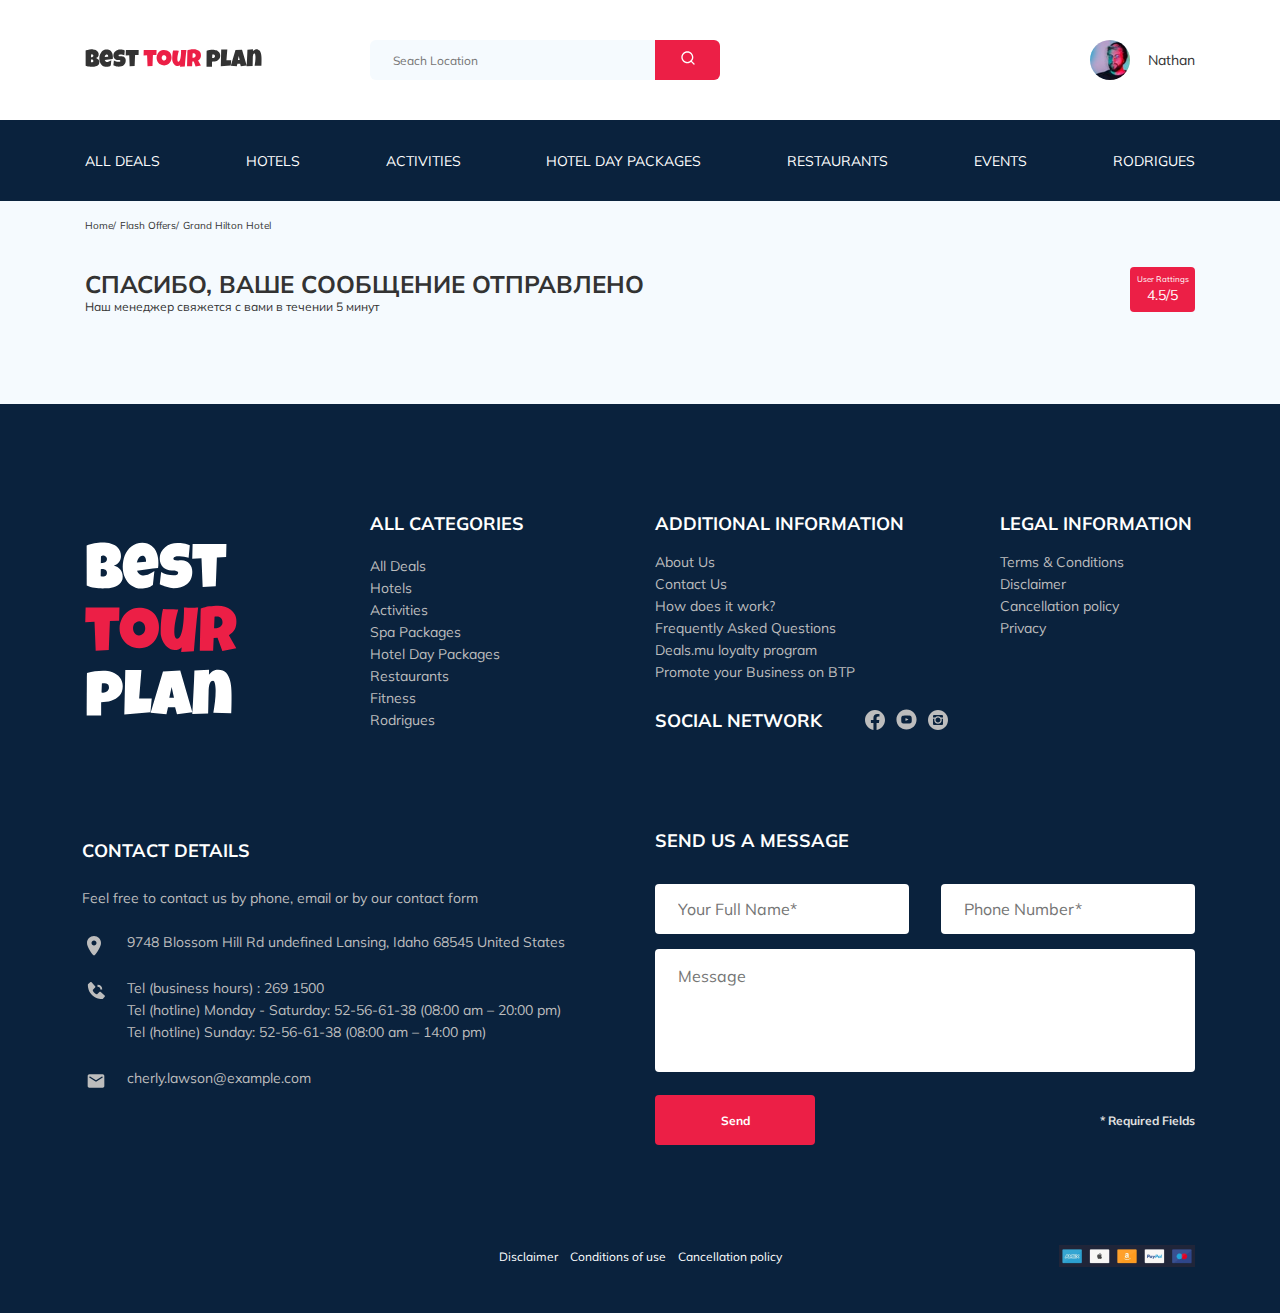
==== thankyou.html @ cc4b6409 "create: adedded phpmailer and send.php" ====
<!DOCTYPE html>
<html lang="en">
	<head>
		<meta charset="UTF-8" />
		<meta http-equiv="X-UA-Compatible" content="IE=edge" />
		<link rel="stylesheet" href="css/style.css" />
		<link rel="stylesheet" href="css/swiper-bundle.min.css" />
		<meta name="viewport" content="Project Web-Start-2021, initial-scale=1.0" />
		<title>Best tour plan-hotel booking</title>
		<link rel="preconnect" href="https://fonts.gstatic.com" />
		<link href="https://fonts.googleapis.com/css2?family=Mulish:wght@300;600;700&family=Nunito:wght@400;600;800&display=swap" rel="stylesheet" />
	</head>
	<body>
		<header class="navbar navbar__mobile--fixed">
			<div class="container">
				<div class="navbar-top">
					<a href="#" class="logo"><img src="img/horizontal-logotype.svg" alt="Logo:Best tour plan" class="logo-image" /></a>
					<form action="#" class="seach navbar__seach navbar__seach--mobile--hidden">
						<input type="text" class="seach__input" placeholder="Seach Location" />
						<button class="seach__button">
							<img src="img/seach-button.svg" alt="Icon:seach" />
						</button>
					</form>
					<div class="user">
						<a href="#" class="user navbar__user navbar__user--mobile--hidden">
							<img src="img/user-avatar.jpeg" alt="Avatar:Nathan" class="user__avatar" />
							<span class="user__name">Nathan</span>
						</a>
						<button class="menu-button navbar-top__menu-button">
							<span class="menu-button__line"></span>
							<span class="menu-button__line"></span>
							<span class="menu-button__line"></span>
						</button>
					</div>
					<!-- /.user -->
				</div>
				<!-- /.navbar-top -->
			</div>

			<div class="navbar-bottom">
				<div class="container">
					<ul class="navbar-menu">
						<li class="navbar-menu__item navbar-menu__item--mobile--visible">
							<a href="#" class="user navbar__user navbar__user--mobile--visible">
								<img src="img/user-avatar.jpeg" alt="Avatar:Nathan" class="user__avatar" />
								<span class="user__name user__name--light">Nathan</span>
							</a>
						</li>
						<li class="navbar-menu__item navbar-menu__item--mobile--visible">
							<form action="#" class="seach navbar__seach navbar__seach--mobile--visible">
								<input type="text" class="seach__input" placeholder="Seach Location" />
								<button class="seach__button">
									<img src="img/seach-button.svg" alt="Icon:seach" />
								</button>
							</form>
						</li>
						<li class="navbar-menu__item"><a href="#" class="navbar-menu__link">All Deals</a></li>
						<li class="navbar-menu__item"><a href="#" class="navbar-menu__link">Hotels</a></li>
						<li class="navbar-menu__item"><a href="#" class="navbar-menu__link">Activities</a></li>
						<li class="navbar-menu__item"><a href="#" class="navbar-menu__link">Hotel Day Packages</a></li>
						<li class="navbar-menu__item"><a href="#" class="navbar-menu__link">Restaurants</a></li>
						<li class="navbar-menu__item"><a href="#" class="navbar-menu__link">Events</a></li>
						<li class="navbar-menu__item"><a href="#" class="navbar-menu__link">Rodrigues</a></li>
					</ul>
					<!-- /.navbar-menu -->
				</div>
				<!-- /.navbar-bottom -->
			</div>

			<!-- /.container -->
		</header>
		<!-- /.header -->
		<nav class="bread-crumb">
			<div class="container">
				<ol class="breadcrumb-list">
					<li class="breadcrumb-list__item"><a href="" class="breadcrumb-list__link">Home</a></li>
					<li class="breadcrumb-list__item"><a href="" class="breadcrumb-list__link">Flash Offers</a></li>
					<li class="breadcrumb-list__item">Grand Hilton Hotel</li>
				</ol>
			</div>
			<!-- /.container -->
		</nav>
		<!-- /.bread-crumb -->
		<section class="hotel">
			<div class="container">
				<div class="hotel-info">
					<div class="hotel-info__text">
						<div class="hotel-wrapper">
							<h1 class="hotel-name hotel-info__name">Спасибо, ваше сообщение отправлено</h1>
						</div>
						<!-- /.hotel-wrapper -->
						<p class="hotel-description hotel-info__description">Наш менеджер свяжется с вами в течении 5 минут</p>
					</div>
					<!-- /.hotel-info__text -->
					<div class="rating hotel-info__rating">
						<span class="rating__text">User Rattings</span>
						<!-- /.rating -->
						<span class="rating__counter">4.5/5</span>
					</div>
					<!-- /.hotel-info__right -->
				</div>
				<!-- /.hotel-info -->
			</div>
			<!--/.hotel-container -->
		</section>
		<!-- section-hotel -->
		<footer class="footer">
			<div class="container">
				<div class="footer-wrapper">
					<a href="index.html" class="logo footer__logo"><img class="logo__image" src="img/vertical-logo.svg" alt="Logo: Best Tour Plan" /></a>
					<div class="footer__list footer__categories">
						<h3 class="footer__title footer__title--mb-2">all categories</h3>
						<ul class="footer__ul">
							<li class="footer__item">
								<a href="#" class="footer__link">All Deals</a>
							</li>
							<li class="footer__item">
								<a href="#" class="footer__link">Hotels</a>
							</li>
							<li class="footer__item">
								<a href="#" class="footer__link">Activities</a>
							</li>
							<li class="footer__item">
								<a href="#" class="footer__link">Spa Packages</a>
							</li>
							<li class="footer__item">
								<a href="#" class="footer__link">Hotel Day Packages</a>
							</li>
							<li class="footer__item">
								<a href="#" class="footer__link">Restaurants</a>
							</li>
							<li class="footer__item">
								<a href="#" class="footer__link">Fitness</a>
							</li>
							<li class="footer__item">
								<a href="#" class="footer__link">Rodrigues</a>
							</li>
						</ul>
					</div>
					<!-- /.footer__list -->
					<div class="footer__list footer__additional">
						<h3 class="footer__title">additional information</h3>
						<ul class="footer__ul">
							<li class="footer__item">
								<a href="#" class="footer__link">About Us</a>
							</li>
							<li class="footer__item">
								<a href="#" class="footer__link">Contact Us</a>
							</li>
							<li class="footer__item">
								<a href="#" class="footer__link">How does it work?</a>
							</li>
							<li class="footer__item">
								<a href="#" class="footer__link">Frequently Asked Questions</a>
							</li>
							<li class="footer__item">
								<a href="#" class="footer__link">Deals.mu loyalty program</a>
							</li>
							<li class="footer__item">
								<a href="#" class="footer__link">Promote your Business on BTP</a>
							</li>
						</ul>
					</div>
					<!-- /.footer__list -->
					<div class="footer__social-network">
						<h3 class="footer__title footer__title--inline">Social Network</h3>
						<div class="footer__social-links">
							<a href="https://www.facebook.com/" class="footer__link">
								<img src="img/fb.svg" alt="icon: facebook" />
							</a>
							<a href="https://www.youtube.com/" class="footer__link">
								<img src="img/yt.svg" alt="icon: youtube" />
							</a>
							<a href="https://www.instagram.com/" class="footer__link">
								<img src="img/inst.svg" alt="icon: instagram" />
							</a>
						</div>
						<!-- /.footer__social-links -->
					</div>
					<!-- /.footer__social-network -->
					<div class="footer__list footer__legal">
						<h3 class="footer__title">legal information</h3>
						<ul class="footer__ul">
							<li class="footer__item">
								<a href="#" class="footer__link">Terms & Conditions</a>
							</li>
							<li class="footer__item">
								<a href="#" class="footer__link">Disclaimer</a>
							</li>
							<li class="footer__item">
								<a href="#" class="footer__link">Cancellation policy</a>
							</li>
							<li class="footer__item">
								<a href="#" class="footer__link">Privacy</a>
							</li>
						</ul>
					</div>
					<!-- /.footer__list -->
					<div class="footer__contact-details">
						<h3 class="footer__title footer__title--mb-30">Contact Details</h3>
						<p class="footer__text">Feel free to contact us by phone, email or by our contact form</p>
						<ul class="footer__ul">
							<li class="footer__item footer__item--mb-2">
								<div class="footer__icon-wrapper footer__icon-wrapper--pt-10">
									<img class="footer__icon" src="img/geo.svg" alt="icon: map" />
								</div>
								9748 Blossom Hill Rd undefined Lansing, Idaho 68545 United States
							</li>
							<li class="footer__item footer__item--mb-24">
								<div class="footer__icon-wrapper">
									<img class="footer__icon" src="img/contact-phone.svg" alt="icon: phone" />
								</div>
								<div class="footer__numbers">
									Tel (business hours) : <a href="tel:2691500" class="footer__number">269 1500</a><br />
									Tel (hotline) Monday - Saturday: <a href="tel:52-56-61-38" class="footer__number">52-56-61-38</a> (08:00 am – 20:00 pm)<br />
									Tel (hotline) Sunday: <a href="tel:52-56-61-38" class="footer__number">52-56-61-38</a> (08:00 am – 14:00 pm)
								</div>
							</li>
							<li class="footer__item footer__item--mb-2">
								<div class="footer__icon-wrapper">
									<img class="footer__icon" src="img/letter.svg" alt="icon: email" />
								</div>
								<a href="mailto:cherly.lawson@example.com">cherly.lawson@example.com</a>
							</li>
						</ul>
					</div>
					<!-- /.footer__contact-details -->
					<div class="footer__contact-form">
						<h3 class="footer__title footer__title--mb-32">Send us a message</h3>
						<form action="send.php" method="POST" class="form footer__form">
							<div class="footer__input-group">
								<input type="text" class="input footer__input" placeholder="Your Full Name*" name="name" minlength="2" required />
							</div>
							<div class="footer__input-group">
								<input type="tel" class="input footer__input phone" placeholder="Phone Number*" name="phone" minlength="18" required />
							</div>
							<textarea class="message footer__message" placeholder="Message" name="message"></textarea>
							<div class="footer__wrapper">
								<button class="button footer__button" type="submit">Send</button>
								<span class="footer__info">* Required Fields</span>
							</div>
						</form>
					</div>
					<!-- /.footer__contact-form -->
				</div>
				<!-- /.footer-wrapper -->
				<div class="footer-bottom">
					<ul class="footer-disclaimer">
						<li class="footer-disclaimer__item"><a>Disclaimer</a></li>
						<li class="footer-disclaimer__item"><a>Conditions of use</a></li>
						<li class="footer-disclaimer__item"><a>Cancellation policy</a></li>
					</ul>
					<img src="img/footer-bottom.png" alt="" />
				</div>
				<!-- /.footer-bottom -->
			</div>
			<!-- /.container -->
		</footer>

		<script src="js/swiper-bundle.min.js"></script>
		<script src="js/main.js"></script>
	</body>
</html>
---- css/style.css ----
* {
  box-sizing: border-box;
}

body {
  font-family: 'Mulish', sans-serif;
  color: #333333;
  background-color: #F5FAFE;
}

.container {
  max-width: 1110px;
  margin: auto;
}

img {
  max-width: 100%;
}

h1, h2, h3, h4, h5, h6, p {
  margin: 0;
  padding: 0;
}

ul, ol {
  margin: 0;
  padding: 0;
  list-style: none;
}

a {
  color: inherit;
  text-decoration: none;
  cursor: pointer;
}

button {
  border: none;
  cursor: pointer;
}

.form {
  display: flex;
  align-items: center;
  justify-content: space-between;
  flex-wrap: wrap;
}

.input {
  background-color: #FFFFFF;
  border-radius: 4px;
  border: none;
  padding: 0 23px;
  height: 50px;
}

.message {
  resize: none;
  background-color: #fff;
  border-radius: 4px;
  padding: 18px 23px;
  border: none;
}

.button {
  font-weight: bold;
  font-size: 12px;
  line-height: 15px;
  color: #fff;
  border-radius: 4px;
}

/*! normalize.css v8.0.1 | MIT License | github.com/necolas/normalize.css */
/* Document
   ========================================================================== */
/**
 * 1. Correct the line height in all browsers.
 * 2. Prevent adjustments of font size after orientation changes in iOS.
 */
html {
  line-height: 1.15;
  /* 1 */
  -webkit-text-size-adjust: 100%;
  /* 2 */
}

/* Sections
   ========================================================================== */
/**
 * Remove the margin in all browsers.
 */
body {
  margin: 0;
}

/**
 * Render the `main` element consistently in IE.
 */
main {
  display: block;
}

/**
 * Correct the font size and margin on `h1` elements within `section` and
 * `article` contexts in Chrome, Firefox, and Safari.
 */
h1 {
  font-size: 2em;
  margin: 0.67em 0;
}

/* Grouping content
   ========================================================================== */
/**
 * 1. Add the correct box sizing in Firefox.
 * 2. Show the overflow in Edge and IE.
 */
hr {
  box-sizing: content-box;
  /* 1 */
  height: 0;
  /* 1 */
  overflow: visible;
  /* 2 */
}

/**
 * 1. Correct the inheritance and scaling of font size in all browsers.
 * 2. Correct the odd `em` font sizing in all browsers.
 */
pre {
  font-family: monospace, monospace;
  /* 1 */
  font-size: 1em;
  /* 2 */
}

/* Text-level semantics
   ========================================================================== */
/**
 * Remove the gray background on active links in IE 10.
 */
a {
  background-color: transparent;
}

/**
 * 1. Remove the bottom border in Chrome 57-
 * 2. Add the correct text decoration in Chrome, Edge, IE, Opera, and Safari.
 */
abbr[title] {
  border-bottom: none;
  /* 1 */
  text-decoration: underline;
  /* 2 */
  text-decoration: underline dotted;
  /* 2 */
}

/**
 * Add the correct font weight in Chrome, Edge, and Safari.
 */
b,
strong {
  font-weight: bolder;
}

/**
 * 1. Correct the inheritance and scaling of font size in all browsers.
 * 2. Correct the odd `em` font sizing in all browsers.
 */
code,
kbd,
samp {
  font-family: monospace, monospace;
  /* 1 */
  font-size: 1em;
  /* 2 */
}

/**
 * Add the correct font size in all browsers.
 */
small {
  font-size: 80%;
}

/**
 * Prevent `sub` and `sup` elements from affecting the line height in
 * all browsers.
 */
sub,
sup {
  font-size: 75%;
  line-height: 0;
  position: relative;
  vertical-align: baseline;
}

sub {
  bottom: -0.25em;
}

sup {
  top: -0.5em;
}

/* Embedded content
   ========================================================================== */
/**
 * Remove the border on images inside links in IE 10.
 */
img {
  border-style: none;
}

/* Forms
   ========================================================================== */
/**
 * 1. Change the font styles in all browsers.
 * 2. Remove the margin in Firefox and Safari.
 */
button,
input,
optgroup,
select,
textarea {
  font-family: inherit;
  /* 1 */
  font-size: 100%;
  /* 1 */
  line-height: 1.15;
  /* 1 */
  margin: 0;
  /* 2 */
}

/**
 * Show the overflow in IE.
 * 1. Show the overflow in Edge.
 */
button,
input {
  /* 1 */
  overflow: visible;
}

/**
 * Remove the inheritance of text transform in Edge, Firefox, and IE.
 * 1. Remove the inheritance of text transform in Firefox.
 */
button,
select {
  /* 1 */
  text-transform: none;
}

/**
 * Correct the inability to style clickable types in iOS and Safari.
 */
button,
[type="button"],
[type="reset"],
[type="submit"] {
  -webkit-appearance: button;
}

/**
 * Remove the inner border and padding in Firefox.
 */
button::-moz-focus-inner,
[type="button"]::-moz-focus-inner,
[type="reset"]::-moz-focus-inner,
[type="submit"]::-moz-focus-inner {
  border-style: none;
  padding: 0;
}

/**
 * Restore the focus styles unset by the previous rule.
 */
button:-moz-focusring,
[type="button"]:-moz-focusring,
[type="reset"]:-moz-focusring,
[type="submit"]:-moz-focusring {
  outline: 1px dotted ButtonText;
}

/**
 * Correct the padding in Firefox.
 */
fieldset {
  padding: 0.35em 0.75em 0.625em;
}

/**
 * 1. Correct the text wrapping in Edge and IE.
 * 2. Correct the color inheritance from `fieldset` elements in IE.
 * 3. Remove the padding so developers are not caught out when they zero out
 *    `fieldset` elements in all browsers.
 */
legend {
  box-sizing: border-box;
  /* 1 */
  color: inherit;
  /* 2 */
  display: table;
  /* 1 */
  max-width: 100%;
  /* 1 */
  padding: 0;
  /* 3 */
  white-space: normal;
  /* 1 */
}

/**
 * Add the correct vertical alignment in Chrome, Firefox, and Opera.
 */
progress {
  vertical-align: baseline;
}

/**
 * Remove the default vertical scrollbar in IE 10+.
 */
textarea {
  overflow: auto;
}

/**
 * 1. Add the correct box sizing in IE 10.
 * 2. Remove the padding in IE 10.
 */
[type="checkbox"],
[type="radio"] {
  box-sizing: border-box;
  /* 1 */
  padding: 0;
  /* 2 */
}

/**
 * Correct the cursor style of increment and decrement buttons in Chrome.
 */
[type="number"]::-webkit-inner-spin-button,
[type="number"]::-webkit-outer-spin-button {
  height: auto;
}

/**
 * 1. Correct the odd appearance in Chrome and Safari.
 * 2. Correct the outline style in Safari.
 */
[type="search"] {
  -webkit-appearance: textfield;
  /* 1 */
  outline-offset: -2px;
  /* 2 */
}

/**
 * Remove the inner padding in Chrome and Safari on macOS.
 */
[type="search"]::-webkit-search-decoration {
  -webkit-appearance: none;
}

/**
 * 1. Correct the inability to style clickable types in iOS and Safari.
 * 2. Change font properties to `inherit` in Safari.
 */
::-webkit-file-upload-button {
  -webkit-appearance: button;
  /* 1 */
  font: inherit;
  /* 2 */
}

/* Interactive
   ========================================================================== */
/*
 * Add the correct display in Edge, IE 10+, and Firefox.
 */
details {
  display: block;
}

/*
 * Add the correct display in all browsers.
 */
summary {
  display: list-item;
}

/* Misc
   ========================================================================== */
/**
 * Add the correct display in IE 10+.
 */
template {
  display: none;
}

/**
 * Add the correct display in IE 10.
 */
[hidden] {
  display: none;
}

.navbar {
  background: #fff;
}

.navbar-top {
  display: flex;
  align-items: center;
  justify-content: space-between;
  padding-top: 40px;
  padding-bottom: 40px;
}

.navbar-top__menu-button {
  display: none;
}

.navbar__seach {
  margin-right: auto;
  margin-left: 108px;
}

.navbar-bottom {
  background-color: #0A223D;
}

.navbar-menu {
  list-style-type: none;
  margin: 0;
  padding: 31px 0;
  display: flex;
  align-items: center;
  justify-content: space-between;
  color: #fff;
}

.navbar-menu__item--mobile--visible {
  display: none;
}

.navbar-menu__link {
  color: inherit;
  text-decoration: none;
  text-transform: uppercase;
  font-size: 14px;
  line-height: 18px;
}

.logo-image {
  width: 177px;
  height: 24px;
}

.seach {
  display: flex;
  position: relative;
  overflow: hidden;
  height: 40px;
  border-radius: 6px;
}

.seach__input {
  width: 350px;
  height: 100%;
  padding-left: 23px;
  background-color: #F5FAFE;
  padding-right: 75px;
  border: none;
  font-size: 12px;
  line-height: 15px;
  color: #333333;
}

.seach__button {
  position: absolute;
  top: 0;
  right: 0;
  height: 100%;
  width: 65px;
  border: none;
  background-color: #EC1F46;
}

.user {
  display: flex;
  align-items: center;
  text-decoration: none;
}

.user__avatar {
  width: 40px;
  height: 40px;
  border-radius: 50%;
  object-fit: cover;
}

.user__name {
  margin-left: 18px;
  color: #333333;
  font-size: 14px;
  line-height: 18px;
}

.hotel {
  padding-top: 15px;
  padding-bottom: 70px;
}

.hotel-info {
  display: flex;
  align-items: center;
  justify-content: space-between;
  padding-bottom: 20px;
}

.hotel-info__offer {
  margin-left: 14px;
  margin-top: 4px;
}

.hotel-info__name {
  margin-top: 4px;
  margin-bottom: 0;
}

.hotel-info__description {
  margin: 0;
  color: #333333;
}

.hotel-wrapper {
  display: flex;
  flex-wrap: wrap;
  align-items: center;
}

.hotel-name {
  font-size: 24px;
  line-height: 30px;
  text-transform: uppercase;
}

.hotel-grid {
  display: flex;
  justify-content: space-between;
}

.hotel-panel {
  display: flex;
  flex-direction: column;
  justify-content: space-between;
}

.hotel-slider {
  width: 728px;
  height: 450px;
}

.hotel-slider__item {
  width: 100%;
  height: 100%;
  position: relative;
  border-radius: 8px;
  overflow: hidden;
}

.hotel-slider__item::after {
  content: '';
  position: absolute;
  width: 100%;
  height: 100%;
  top: 0;
  right: 0;
  left: 0;
  bottom: 0;
  background: linear-gradient(180deg, rgba(0, 122, 223, 0.48) 0%, rgba(255, 255, 255, 0.128) 100%);
  z-index: 10;
  border-radius: 8px;
}

.hotel-slider__image {
  border-radius: 8px;
  height: 100%;
}

.hotel-slider__button {
  position: absolute;
  top: 50%;
  transform: translateY(-50%);
  z-index: 99;
  width: 30px;
  height: 30px;
  border: none;
  cursor: pointer;
  background-repeat: no-repeat;
  background-position: center;
  background-size: 10px;
  background-color: transparent;
}

.hotel-slider__button--next {
  right: 18px;
  background-image: url(../img/arrow-next.svg);
}

.hotel-slider__button--prev {
  left: 18px;
  background-image: url(../img/arrow-prev.svg);
}

.stars {
  flex-basis: 100%;
  margin-right: 20px;
}

.stars__star {
  margin-right: -2px;
}

.flash-offer {
  font-size: 10px;
  line-height: 13px;
  padding: 4px 9px;
  background-color: #EC1F46;
  color: #fff;
  border-radius: 3px;
}

.hotel-description {
  font-size: 12px;
  line-height: 15px;
}

.rating {
  max-width: 65px;
  min-height: 45px;
  text-align: center;
  color: #fff;
  background-color: #EC1F46;
  border-radius: 4px;
}

.rating__counter {
  font-size: 14px;
  line-height: 18px;
}

.rating__text {
  font-size: 8px;
  line-height: 10px;
}

.booking {
  background-color: #0A223D;
  color: #fff;
  font-family: 'Nunito', sans-serif;
  border-radius: 8px;
  width: 350px;
  min-height: 210px;
  padding: 28px;
}

.booking__info {
  display: flex;
  justify-content: space-between;
  margin-bottom: 9px;
}

.booking__price {
  display: flex;
  flex-direction: column;
}

.booking__start {
  font-weight: normal;
  font-size: 10px;
  line-height: 14px;
}

.booking__pricetag {
  font-style: normal;
  font-weight: 800;
  font-size: 24px;
  line-height: 33px;
}

.booking__per-room {
  font-style: normal;
  font-weight: normal;
  font-size: 12px;
  line-height: 16px;
}

.booking__room {
  margin-top: 4px;
}

.booking__text {
  display: flex;
  align-content: center;
  justify-content: space-between;
  margin-bottom: 8px;
  font-style: normal;
  font-weight: normal;
  font-size: 12px;
  line-height: 16px;
}

.booking__description {
  margin-left: 9px;
}

.booking__call-center {
  display: flex;
  align-content: center;
  justify-content: space-between;
  margin-bottom: 17px;
}

.booking__flat {
  font-style: normal;
  font-weight: 600;
  font-size: 18px;
  line-height: 25px;
}

.booking__number {
  display: flex;
  align-content: center;
  justify-content: space-between;
  color: inherit;
  text-decoration: none;
  font-weight: 600;
  font-size: 18px;
  line-height: 25px;
}

.booking__num {
  margin-left: 8px;
}

.booking__button {
  width: 100%;
  font-style: normal;
  font-weight: 600;
  font-size: 14px;
  line-height: 19px;
  min-height: 45px;
  border-radius: 4px;
  background-color: #EC1F46;
  border: none;
  color: inherit;
  cursor: pointer;
}

.map {
  width: 347px;
  height: 213px;
  background: #000;
  border-radius: 10px;
  overflow: hidden;
}

.breadcrumb-list {
  display: flex;
  align-items: center;
  list-style-type: none;
  padding: 18px 0;
  margin: 0;
}

.breadcrumb-list__item {
  font-size: 10px;
  line-height: 13px;
}

.breadcrumb-list__item:not(:last-child)::after {
  content: '/';
  margin-right: 4px;
}

.breadcrumb-list__link {
  text-decoration: none;
  color: inherit;
}

.newsletter {
  position: relative;
  padding: 98px 0 87px 0;
  background-image: url("../img/newsletter-bg.jpeg");
  background-repeat: no-repeat;
  background-size: cover;
  background-position: center;
}

.newsletter::before {
  content: '';
  position: absolute;
  top: 0;
  right: 0;
  left: 0;
  bottom: 0;
  width: 100%;
  height: 100%;
  background-color: rgba(10, 34, 61, 0.8);
}

.newsletter-wrapper {
  position: relative;
  display: flex;
  align-items: center;
  justify-content: space-between;
  max-width: 731px;
  margin: auto;
}

.newsletter-tittle {
  color: #fff;
  display: flex;
  flex-direction: column;
  font-style: normal;
  font-weight: 300;
  font-size: 24px;
  line-height: 30px;
}

.newsletter-tittle__strong {
  font-size: 36px;
  line-height: 45px;
  font-weight: 600;
  text-transform: uppercase;
}

.subscribe {
  position: relative;
  width: 350px;
  height: 55px;
  border-radius: 4px;
  overflow: hidden;
}

.subscribe__input {
  position: absolute;
  width: 100%;
  height: 100%;
  border: none;
  padding-left: 33px;
  padding-right: 75px;
  font-style: normal;
  font-weight: 300;
  font-size: 14px;
  line-height: 18px;
}

.subscribe__button {
  position: absolute;
  right: 0;
  top: 0;
  height: 100%;
  border: none;
  background-color: #EC1F46;
  color: #fff;
  min-width: 65px;
}

.reviews {
  padding: 40px 0 70px 0;
}

.reviews__title {
  font-style: Bold;
  font-size: 36px;
  line-height: 45px;
  text-align: center;
  text-transform: uppercase;
  margin-bottom: 70px;
}

.reviews-slider__item {
  position: relative;
  display: flex;
  flex-direction: column;
  align-items: center;
  max-width: 730px;
  margin: 45px auto;
  background-color: #fff;
  border-radius: 8px;
  padding: 0 30px 95px;
  height: auto;
}

.reviews-slider__item::before {
  content: '';
  position: absolute;
  left: 64px;
  top: 13px;
  width: 70px;
  height: 47px;
  background-image: url(../img/quote-left.svg);
  background-repeat: no-repeat;
}

.reviews-slider__item::after {
  content: '';
  position: absolute;
  right: 60px;
  top: 118px;
  width: 70px;
  height: 47px;
  background-image: url(../img/quote-right.svg);
  background-repeat: no-repeat;
}

.reviews-slider__button {
  position: absolute;
  top: 50%;
  transform: translateY(-50%);
  width: 30px;
  height: 30px;
  background-repeat: no-repeat;
  background-size: 10px;
  background-position: center;
  border: none;
  background-color: transparent;
  cursor: pointer;
  z-index: 99;
}

.reviews-slider__button--prev {
  background-image: url(../img/arrow-left.svg);
  left: 0;
}

.reviews-slider__button--next {
  background-image: url(../img/arrow-right.svg);
  right: 0;
}

.reviews-slider__profile {
  display: flex;
  flex-direction: column;
  align-items: center;
  margin-top: -45px;
  margin-bottom: 30px;
}

.reviews-slider__avatar {
  width: 90px;
  height: 90px;
  border-radius: 50%;
  object-fit: cover;
  margin-bottom: 9px;
}

.reviews-slider__username {
  color: #EC1F46;
  font-style: Bold;
  font-size: 12px;
  line-height: 15px;
  margin-bottom: 10px;
}

.reviews-slider__date {
  font-style: normal;
  font-size: 10px;
  line-height: 13px;
  margin-bottom: 4px;
}

.reviews-slider__stars {
  display: flex;
  align-items: center;
}

.reviews-slider__text {
  max-width: 537px;
  font-size: 12px;
  font-style: normal;
  font-weight: normal;
  line-height: 19px;
  text-align: justify;
  margin: auto;
}

.activities {
  padding: 60px 0 98px 0;
}

.activities__title {
  font-style: normal;
  font-weight: bold;
  font-size: 24px;
  line-height: 30px;
  text-transform: uppercase;
  margin-top: 0;
  margin-bottom: 57px;
}

.activities-wrapper {
  display: flex;
  justify-content: space-between;
}

.card {
  position: relative;
  display: flex;
  align-items: flex-start;
  flex-direction: column;
  width: 255px;
  height: 255px;
  border-radius: 6px;
  overflow: hidden;
  padding: 24px 26px;
}

.card::before {
  content: '';
  position: absolute;
  left: 0;
  right: 0;
  bottom: 0;
  top: 0;
  background: linear-gradient(179.83deg, rgba(196, 196, 196, 0) 35.34%, #0A223D 99.85%);
  z-index: -1;
}

.card__image {
  position: absolute;
  width: 100%;
  height: 100%;
  left: 0;
  right: 0;
  bottom: 0;
  top: 0;
  object-fit: cover;
  z-index: -2;
}

.card__title {
  margin-top: auto;
  color: #fff;
  margin-bottom: 18px;
  font-style: normal;
  font-weight: Bold;
  font-size: 16px;
  line-height: 20px;
}

.card__button {
  font-family: Nunito;
  font-style: SemiBold;
  font-size: 12px;
  line-height: 16px;
  border: none;
  color: #fff;
  background-color: #EC1F46;
  padding: 7px 22px;
}

.footer {
  background-color: #0A223D;
  color: #fff;
  padding: 108px 0 46px 0;
}

.footer-wrapper {
  display: grid;
  grid-template-columns: 265px 265px 325px 195px;
  grid-gap: 26px 20px;
  grid-auto-rows: minmax(34px, min-content);
  margin-bottom: 100px;
}

.footer__logo {
  padding-top: 30px;
  grid-row: 1 / 3;
  width: 152px;
  align-self: stretch;
}

.footer__categories {
  grid-row: 1 / 4;
}

.footer__social-network {
  grid-row: 2 / 4;
  grid-column: span 2;
  display: flex;
  align-items: start;
}

.footer__social-links {
  display: flex;
  align-items: center;
  min-width: 83px;
  justify-content: space-between;
}

.footer__contact-details {
  align-self: start;
  grid-column: span 2;
  margin-left: -3px;
  margin-top: 10px;
}

.footer__contact-form {
  grid-column: span 2;
}

.footer__title {
  text-transform: uppercase;
  font-weight: bold;
  font-size: 18px;
  line-height: 23px;
  margin-bottom: 16px;
}

.footer__title--mb-2 {
  margin-bottom: 20px;
}

.footer__title--inline {
  margin: 0 43px 0 0;
}

.footer__title--mb-32 {
  margin-bottom: 32px;
}

.footer__title--mb-30 {
  margin-bottom: 25px;
}

.footer__item {
  display: flex;
  align-items: flex-start;
  font-size: 14px;
  line-height: 22px;
  color: #BDBDBD;
}

.footer__item--mb-2 {
  margin-bottom: 20px;
}

.footer__item--mb-24 {
  margin-top: -5px;
  margin-bottom: 24px;
}

.footer__number {
  display: inline-block;
}

.footer__text {
  font-size: 14px;
  line-height: 22px;
}

.footer__icon-wrapper {
  margin-left: 5px;
  margin-top: 5px;
  min-width: 40px;
}

.footer__text {
  color: #BDBDBD;
  margin-bottom: 22px;
}

.footer__input {
  width: 100%;
}

.footer__input-group {
  position: relative;
  margin-bottom: 15px;
  flex-basis: 47%;
}

.footer__message {
  width: 540px;
  height: 123px;
  flex-basis: 100%;
  margin-bottom: 23px;
}

.footer__button {
  min-width: 160px;
  min-height: 50px;
  background-color: #EC1F46;
}

.footer__info {
  font-weight: bold;
  font-size: 12px;
  line-height: 15px;
  color: #E0E0E0;
}

.footer-bottom {
  display: flex;
  align-items: center;
  justify-content: space-between;
}

.footer-disclaimer {
  display: flex;
  align-items: center;
  justify-content: space-between;
  width: 283px;
  margin-left: 50%;
  transform: translateX(-50%);
}

.footer-disclaimer__item {
  font-size: 12px;
  line-height: 15px;
}

.footer__wrapper {
  width: 100%;
  display: flex;
  align-items: center;
  justify-content: space-between;
}

@media (max-width: 1200px) {
  .container {
    max-width: 960px;
  }
  .slider {
    width: 590px;
  }
  .hotel-slider {
    width: 59%;
    object-fit: cover;
    height: auto;
  }
  .hotel-slider__image {
    height: 100%;
    width: 100%;
    object-fit: cover;
  }
  .card {
    width: 230px;
    height: 230px;
  }
  .footer-wrapper {
    grid-template-columns: 200px 260px 230px 195px;
  }
  .footer__input-group {
    flex-basis: 100%;
  }
}

@media (max-width: 992px) {
  .container,
  .newsletter-wrapper {
    max-width: 700px;
  }
  .logo-image {
    width: 132px;
  }
  .navbar-top {
    padding-top: 30px;
    padding-bottom: 30px;
  }
  .navbar__seach {
    margin-left: auto;
    margin-right: 75px;
  }
  .navbar-menu {
    padding: 19px 13px 22px 14px;
  }
  .navbar-menu__link {
    font-size: 12px;
    line-height: 15px;
  }
  .seach__input {
    width: 340px;
  }
  .breadcrumb-list {
    padding-bottom: 3px;
  }
  .hotel {
    padding-top: 32px;
    padding-bottom: 50px;
  }
  .hotel__slider {
    margin-bottom: 30px;
  }
  .hotel-grid {
    flex-direction: column;
  }
  .hotel-panel {
    flex-direction: row;
  }
  .hotel-slider {
    width: 100%;
  }
  .booking {
    width: 340px;
  }
  .map {
    width: 340px;
  }
  .reviews-slider__item {
    max-width: 580px;
  }
  .activities-wrapper {
    flex-wrap: wrap;
  }
  .activities__card {
    margin-bottom: 20px;
  }
  .card {
    width: 339px;
    height: 255px;
  }
  .footer {
    padding-top: 40px;
  }
  .footer-wrapper {
    grid-template-columns: 182px 277px 200px;
    grid-row-gap: 49px;
    margin-bottom: 60px;
  }
  .footer__input-group {
    flex-basis: 47%;
  }
  .footer__logo {
    max-width: 97px;
    object-fit: cover;
    grid-row: 1 /2;
  }
  .footer__social-network {
    margin-left: -15px;
    padding-top: 46px;
    grid-row: 1 / 2;
    grid-column: span 3;
    align-self: center;
  }
  .footer__categories {
    grid-row: 2 / 3;
  }
  .footer__contact-details {
    margin-left: 0;
    margin-top: 13px;
    grid-row: 3;
    grid-column: span 3;
  }
  .footer__contact-form {
    grid-row: 4;
    margin-top: -13px;
    grid-column: span 3;
    max-width: 540px;
  }
  .footer__item--mb-2 {
    margin-bottom: 18px;
  }
  .footer-disclaimer {
    margin-left: 0;
    transform: translateX(0%);
  }
}

@media (max-width: 767px) {
  .container {
    max-width: 576px;
    width: 92%;
  }
  body {
    padding-top: 78px;
  }
  .navbar__mobile--fixed {
    position: fixed;
    left: 0;
    top: 0;
    right: 0;
    z-index: 30;
  }
  .navbar__user--mobile--hidden, .navbar__seach--mobile--hidden {
    display: none;
  }
  .navbar__user--mobile--visible, .navbar__seach--mobile--visible {
    display: flex;
    width: 240px;
  }
  .navbar__user {
    flex-direction: column;
    justify-content: center;
  }
  .navbar-bottom {
    display: none;
    position: fixed;
    left: 0;
    right: 0;
    bottom: 0;
    top: 78px;
    padding-top: 30px;
  }
  .navbar-bottom--visible {
    display: block;
  }
  .navbar-menu {
    flex-direction: column;
  }
  .navbar-menu__item {
    margin-bottom: 20px;
  }
  .navbar-menu__item--mobile--visible {
    display: block;
    width: 240px;
  }
  .seach__input {
    width: 240px;
  }
  .menu-button {
    display: flex;
    width: 16px;
    height: 11px;
    padding: 0;
    align-items: center;
    justify-content: space-between;
    flex-direction: column;
    border: none;
    background-color: #fff;
    cursor: pointer;
  }
  .menu-button__line {
    width: 16px;
    height: 1px;
    background-color: #333333;
  }
  .user__name--light {
    color: #fff;
    margin-left: 0;
    margin-top: 10px;
  }
  .hotel-name {
    flex-basis: 100%;
  }
  .hotel-wrapper {
    justify-content: space-between;
  }
  .hotel-info__text {
    width: 100%;
  }
  .hotel-info__name {
    margin-top: 10px;
    margin-bottom: 0;
  }
  .hotel-info__rating {
    display: none;
  }
  .hotel-info__offer {
    order: -1;
    margin-left: 0;
  }
  .stars {
    flex-basis: auto;
  }
  .hotel-panel {
    flex-direction: column;
    min-height: 450px;
  }
  .hotel-slider {
    height: 350px;
  }
  .booking {
    width: 100%;
  }
  .map {
    width: 100%;
  }
  .newsletter-wrapper {
    max-width: 576px;
    width: 92%;
    flex-direction: column;
    align-items: flex-start;
  }
  .reviews-slider__item {
    padding: 0px 30px 30px;
  }
  .reviews-slider__item:after, .reviews-slider__item:before {
    display: none;
  }
  .reviews-slider__button {
    top: 32px;
  }
  .reviews-slider__button--prev {
    left: 50%;
    transform: translate(-50%, 0);
    margin-left: -65px;
  }
  .reviews-slider__button--next {
    right: 50%;
    transform: translate(50%, 0);
    margin-right: -65px;
  }
  .card {
    width: 49%;
    height: 255px;
  }
}

@media (max-width: 576px) {
  .logo {
    width: 99px;
  }
  .hotel__slider {
    margin-bottom: 20px;
  }
  .hotel-slider {
    height: 250px;
  }
  .newsletter {
    padding: 76px 0 83px 0;
  }
  .newsletter-tittle__strong {
    font-size: 30px;
  }
  .newsletter__sub {
    margin-bottom: 37px;
    font-size: 20px;
  }
  .subscribe {
    width: 100%;
  }
}

@media (max-width: 480px) {
  .container {
    max-width: 320px;
    width: 88%;
  }
  .navbar-top {
    padding-top: 20px;
    padding-bottom: 23px;
  }
  .hotel {
    padding-top: 17px;
  }
  .hotel__slider {
    height: 180px;
    margin-bottom: 20px;
  }
  .booking {
    height: 210px;
  }
  .map {
    min-height: 170px;
  }
  .reviews {
    padding-bottom: 50px;
  }
  .reviews-slider__item {
    margin-bottom: 0;
  }
  .reviews__title {
    font-size: 18px;
    margin-bottom: 42px;
    margin-top: 0;
    min-width: 245px;
    min-height: 46px;
  }
  .activities {
    padding-top: 40px;
    padding-bottom: 60px;
  }
  .activities__card--two {
    order: 1;
  }
  .activities__card--four {
    order: 4;
  }
  .activities__title {
    font-size: 18px;
  }
  .card {
    width: 100%;
    height: 255px;
  }
}
/*# sourceMappingURL=style.css.map */
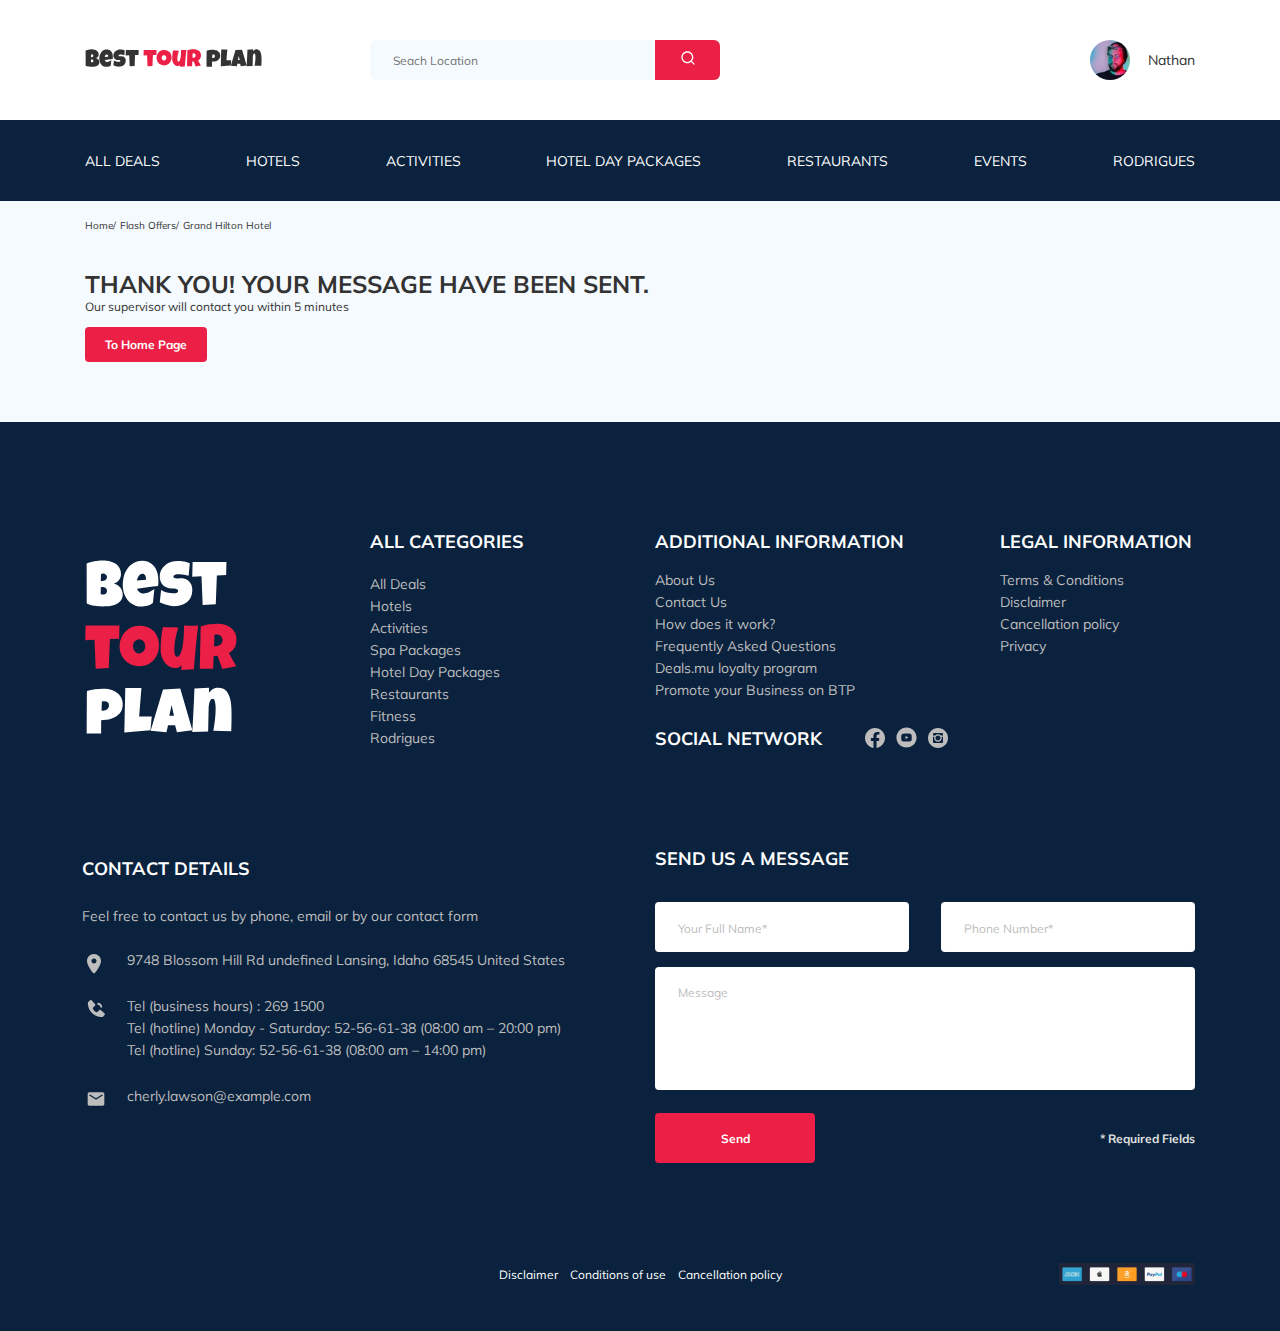
==== commit 5b31aedc: "create: bunch of staff" ====
--- a/thankyou.html
+++ b/thankyou.html
@@ -14,7 +14,7 @@
 		<header class="navbar navbar__mobile--fixed">
 			<div class="container">
 				<div class="navbar-top">
-					<a href="#" class="logo"><img src="img/horizontal-logotype.svg" alt="Logo:Best tour plan" class="logo-image" /></a>
+					<a href="index.html" class="logo"><img src="img/horizontal-logotype.svg" alt="Logo:Best tour plan" class="logo-image" /></a>
 					<form action="#" class="seach navbar__seach navbar__seach--mobile--hidden">
 						<input type="text" class="seach__input" placeholder="Seach Location" />
 						<button class="seach__button">
@@ -86,20 +86,17 @@
 				<div class="hotel-info">
 					<div class="hotel-info__text">
 						<div class="hotel-wrapper">
-							<h1 class="hotel-name hotel-info__name">Спасибо, ваше сообщение отправлено</h1>
+							<h1 class="hotel-name hotel-info__name">Thank you! Your message have been sent.</h1>
 						</div>
 						<!-- /.hotel-wrapper -->
-						<p class="hotel-description hotel-info__description">Наш менеджер свяжется с вами в течении 5 минут</p>
+						<p class="hotel-description hotel-info__description">Our supervisor will contact you within 5 minutes</p>
 					</div>
 					<!-- /.hotel-info__text -->
-					<div class="rating hotel-info__rating">
-						<span class="rating__text">User Rattings</span>
-						<!-- /.rating -->
-						<span class="rating__counter">4.5/5</span>
-					</div>
+					
 					<!-- /.hotel-info__right -->
 				</div>
 				<!-- /.hotel-info -->
+				<a href="index.html" class="button button-thankyou">To Home Page</a>
 			</div>
 			<!--/.hotel-container -->
 		</section>
@@ -232,7 +229,7 @@
 								<input type="text" class="input footer__input" placeholder="Your Full Name*" name="name" minlength="2" required />
 							</div>
 							<div class="footer__input-group">
-								<input type="tel" class="input footer__input phone" placeholder="Phone Number*" name="phone" minlength="18" required />
+								<input type="text" class="input footer__input phone" placeholder="Phone Number*" name="phone" minlength="18" required />
 							</div>
 							<textarea class="message footer__message" placeholder="Message" name="message"></textarea>
 							<div class="footer__wrapper">
--- a/css/style.css
+++ b/css/style.css
@@ -46,12 +46,19 @@
   flex-wrap: wrap;
 }
 
-.input {
+.input, textarea {
   background-color: #FFFFFF;
   border-radius: 4px;
   border: none;
   padding: 0 23px;
   height: 50px;
+  outline: none;
+}
+
+.input::placeholder, textarea::placeholder {
+  color: #BDBDBD;
+  font-size: 12px;
+  line-height: 15px;
 }
 
 .message {
@@ -68,6 +75,16 @@
   line-height: 15px;
   color: #fff;
   border-radius: 4px;
+}
+
+.button-thankyou {
+  background-color: #EC1F46;
+  padding: 10px 20px;
+}
+
+.invalid {
+  color: #EC1F46;
+  border-bottom: 1px solid #EC1F46;
 }
 
 /*! normalize.css v8.0.1 | MIT License | github.com/necolas/normalize.css */
@@ -1235,6 +1252,79 @@
   justify-content: space-between;
 }
 
+.modal__overlay {
+  position: fixed;
+  top: 0;
+  right: 0;
+  bottom: 0;
+  left: 0;
+  background-color: rgba(0, 143, 223, 0.39);
+  z-index: 100;
+  visibility: hidden;
+  opacity: 0;
+  transition: opacity 0.2s;
+}
+
+.modal__overlay--visible {
+  visibility: visible;
+  opacity: 1;
+}
+
+.modal__dialog {
+  position: fixed;
+  top: 50%;
+  left: 50%;
+  transform: translate(-50%, -50%);
+  max-width: 478px;
+  min-width: 290px;
+  padding: 33px 88px;
+  background-color: #0A223D;
+  color: #fff;
+  border-radius: 8px;
+  z-index: 101;
+  visibility: hidden;
+  opacity: 0;
+  transition: opacity 0.2s;
+}
+
+.modal__dialog--visible {
+  visibility: visible;
+  opacity: 1;
+}
+
+.modal__close {
+  position: absolute;
+  top: 17px;
+  right: 18px;
+}
+
+.modal__title {
+  font-style: normal;
+  text-transform: uppercase;
+  font-weight: bold;
+  font-size: 18px;
+  line-height: 23px;
+  margin-bottom: 16px;
+  text-align: center;
+}
+
+.modal__input {
+  width: 100%;
+  margin-bottom: 15px;
+}
+
+.modal__message {
+  width: 100%;
+  min-height: 123px;
+  margin-bottom: 15px;
+}
+
+.modal__info {
+  font-style: Bold;
+  font-size: 12px;
+  line-height: 15px;
+}
+
 @media (max-width: 1200px) {
   .container {
     max-width: 960px;
@@ -1372,6 +1462,10 @@
   .footer-disclaimer {
     margin-left: 0;
     transform: translateX(0%);
+  }
+  .modal__dialog {
+    max-height: 90%;
+    overflow-y: scroll;
   }
 }
 
@@ -1412,6 +1506,7 @@
   }
   .navbar-bottom--visible {
     display: block;
+    overflow: scroll;
   }
   .navbar-menu {
     flex-direction: column;
@@ -1513,6 +1608,47 @@
     width: 49%;
     height: 255px;
   }
+  .footer-wrapper {
+    grid-template-columns: 100%;
+  }
+  .footer__logo {
+    grid-column: 1;
+    grid-row: 1;
+  }
+  .footer__social-network {
+    grid-column: 1;
+    grid-row: 2;
+    margin-left: 0;
+  }
+  .footer__legal {
+    grid-column: 1;
+    grid-row: 3;
+  }
+  .footer__additional {
+    grid-column: 1;
+    grid-row: 4;
+  }
+  .footer__categories {
+    grid-column: 1;
+    grid-row: 5;
+  }
+  .footer__contact-details {
+    grid-column: 1;
+    grid-row: 6;
+  }
+  .footer__contact-form {
+    grid-column: 1;
+    grid-row: 7;
+  }
+  .footer-bottom {
+    flex-wrap: wrap;
+  }
+  .footer-disclaimer {
+    margin-bottom: 10px;
+  }
+  .modal__dialog {
+    padding: 33px 40px;
+  }
 }
 
 @media (max-width: 576px) {
@@ -1548,6 +1684,9 @@
   .navbar-top {
     padding-top: 20px;
     padding-bottom: 23px;
+  }
+  .navbar-bottom {
+    top: 69px;
   }
   .hotel {
     padding-top: 17px;
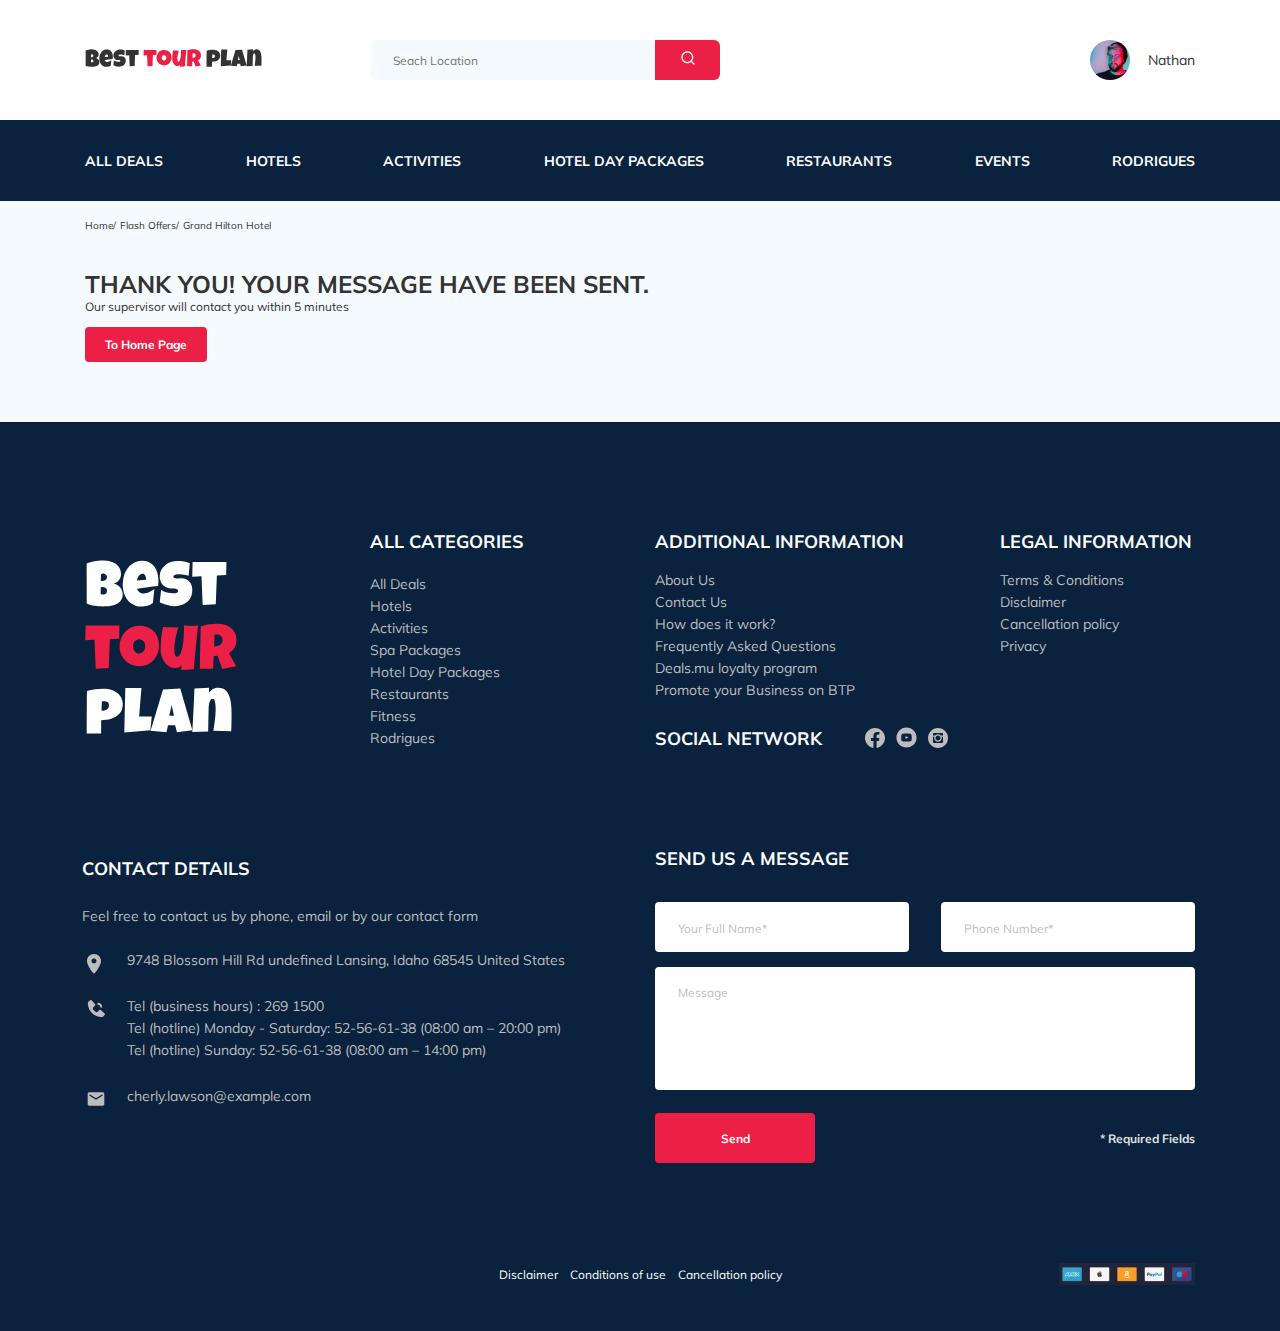
==== commit 7858ea51: "create: gettig ready to test" ====
--- a/thankyou.html
+++ b/thankyou.html
@@ -5,6 +5,8 @@
 		<meta http-equiv="X-UA-Compatible" content="IE=edge" />
 		<link rel="stylesheet" href="css/style.css" />
 		<link rel="stylesheet" href="css/swiper-bundle.min.css" />
+		<link rel="stylesheet" href="css/aos.css">
+		<link rel="icon" href="img/favicon.png" type="image/x-icon">
 		<meta name="viewport" content="Project Web-Start-2021, initial-scale=1.0" />
 		<title>Best tour plan-hotel booking</title>
 		<link rel="preconnect" href="https://fonts.gstatic.com" />
@@ -162,13 +164,13 @@
 					<div class="footer__social-network">
 						<h3 class="footer__title footer__title--inline">Social Network</h3>
 						<div class="footer__social-links">
-							<a href="https://www.facebook.com/" class="footer__link">
+							<a href="https://www.facebook.com/" target="_blank" rel="nofollow noopener" class="footer__link">
 								<img src="img/fb.svg" alt="icon: facebook" />
 							</a>
-							<a href="https://www.youtube.com/" class="footer__link">
+							<a href="https://www.youtube.com/" target="_blank" rel="nofollow noopener" class="footer__link">
 								<img src="img/yt.svg" alt="icon: youtube" />
 							</a>
-							<a href="https://www.instagram.com/" class="footer__link">
+							<a href="https://www.instagram.com/" target="_blank" rel="nofollow noopener" class="footer__link">
 								<img src="img/inst.svg" alt="icon: instagram" />
 							</a>
 						</div>
@@ -229,7 +231,7 @@
 								<input type="text" class="input footer__input" placeholder="Your Full Name*" name="name" minlength="2" required />
 							</div>
 							<div class="footer__input-group">
-								<input type="text" class="input footer__input phone" placeholder="Phone Number*" name="phone" minlength="18" required />
+								<input type="text" class="input footer__input phone" placeholder="Phone Number*" name="phone" minlength="10" required />
 							</div>
 							<textarea class="message footer__message" placeholder="Message" name="message"></textarea>
 							<div class="footer__wrapper">
@@ -253,8 +255,11 @@
 			</div>
 			<!-- /.container -->
 		</footer>
-
+		<script src="js/jquery-3.6.0.min.js"></script>
 		<script src="js/swiper-bundle.min.js"></script>
+		<script src="js/jquery.mask.min.js"></script>
+		<script src="js/jquery.validate.min.js"></script>
+		<script src="js/aos.js"></script>
 		<script src="js/main.js"></script>
 	</body>
 </html>
--- a/css/style.css
+++ b/css/style.css
@@ -85,6 +85,28 @@
 .invalid {
   color: #EC1F46;
   border-bottom: 1px solid #EC1F46;
+}
+
+label.invalid {
+  position: absolute;
+  top: -20px;
+  left: 15px;
+  font-size: 14px;
+  background-color: #EC1F46;
+  color: #fff;
+  padding: 5px 10px;
+  border-radius: 5px;
+}
+
+label.invalid::after {
+  content: '';
+  position: absolute;
+  left: 15px;
+  bottom: -5px;
+  background-color: #EC1F46;
+  width: 10px;
+  height: 10px;
+  transform: rotate(45deg);
 }
 
 /*! normalize.css v8.0.1 | MIT License | github.com/necolas/normalize.css */
@@ -471,6 +493,7 @@
   text-transform: uppercase;
   font-size: 14px;
   line-height: 18px;
+  font-weight: bold;
 }
 
 .logo-image {
@@ -528,6 +551,14 @@
   line-height: 18px;
 }
 
+.rating__counter {
+  font-weight: bold;
+}
+
+.rating__small {
+  font-size: 10px;
+}
+
 .hotel {
   padding-top: 15px;
   padding-bottom: 70px;
@@ -579,6 +610,7 @@
 }
 
 .hotel-slider {
+  margin-left: 0 !important;
   width: 728px;
   height: 450px;
 }
@@ -863,7 +895,6 @@
   width: 350px;
   height: 55px;
   border-radius: 4px;
-  overflow: hidden;
 }
 
 .subscribe__input {
@@ -877,6 +908,8 @@
   font-weight: 300;
   font-size: 14px;
   line-height: 18px;
+  border-radius: 4px;
+  outline: none;
 }
 
 .subscribe__button {
@@ -888,6 +921,11 @@
   background-color: #EC1F46;
   color: #fff;
   min-width: 65px;
+  border-radius: 0 4px 4px 0;
+  font-style: normal;
+  font-weight: bold;
+  font-size: 12px;
+  line-height: 15px;
 }
 
 .reviews {
@@ -912,7 +950,7 @@
   margin: 45px auto;
   background-color: #fff;
   border-radius: 8px;
-  padding: 0 30px 95px;
+  padding: 0 30px 32px;
   height: auto;
 }
 
@@ -955,12 +993,14 @@
 
 .reviews-slider__button--prev {
   background-image: url(../img/arrow-left.svg);
-  left: 0;
+  left: 18px;
+  top: 145px;
 }
 
 .reviews-slider__button--next {
   background-image: url(../img/arrow-right.svg);
-  right: 0;
+  right: 18px;
+  top: 145px;
 }
 
 .reviews-slider__profile {
@@ -1010,7 +1050,7 @@
 }
 
 .activities {
-  padding: 60px 0 98px 0;
+  padding: 16px 0 98px 0;
 }
 
 .activities__title {
@@ -1073,15 +1113,20 @@
   line-height: 20px;
 }
 
+.card__title--item {
+  width: 145px;
+}
+
 .card__button {
   font-family: Nunito;
-  font-style: SemiBold;
+  font-weight: 600;
   font-size: 12px;
   line-height: 16px;
   border: none;
   color: #fff;
   background-color: #EC1F46;
   padding: 7px 22px;
+  border-radius: 4px;
 }
 
 .footer {
@@ -1325,6 +1370,17 @@
   line-height: 15px;
 }
 
+.modal__button {
+  min-width: 160px;
+  min-height: 50px;
+  background-color: #EC1F46;
+}
+
+.modal__input-group {
+  width: 100%;
+  position: relative;
+}
+
 @media (max-width: 1200px) {
   .container {
     max-width: 960px;
@@ -1347,10 +1403,25 @@
     height: 230px;
   }
   .footer-wrapper {
-    grid-template-columns: 200px 260px 230px 195px;
+    grid-template-columns: 200px 200px 260px 195px;
   }
   .footer__input-group {
     flex-basis: 100%;
+  }
+}
+
+@media (min-width: 992px) {
+  a:hover {
+    text-decoration: underline;
+  }
+  button:hover {
+    background-color: #d8082e;
+  }
+  button:active {
+    background-color: #4e0d0d;
+  }
+  .hotel-slider__button:hover, .reviews-slider__button:hover {
+    background-color: transparent;
   }
 }
 
@@ -1385,7 +1456,7 @@
   }
   .hotel {
     padding-top: 32px;
-    padding-bottom: 50px;
+    padding-bottom: 66px;
   }
   .hotel__slider {
     margin-bottom: 30px;
@@ -1407,6 +1478,21 @@
   }
   .reviews-slider__item {
     max-width: 580px;
+    padding: 0 65px 32px;
+  }
+  .reviews__title {
+    font-size: 30px;
+    line-height: 38px;
+    margin-bottom: 53px;
+  }
+  .reviews-slider__button {
+    top: 170px;
+  }
+  .reviews-slider__button--prev {
+    left: 0;
+  }
+  .reviews-slider__button--next {
+    right: 0;
   }
   .activities-wrapper {
     flex-wrap: wrap;
@@ -1414,7 +1500,7 @@
   .activities__card {
     margin-bottom: 20px;
   }
-  .card {
+  .activities .card {
     width: 339px;
     height: 255px;
   }
@@ -1477,7 +1563,7 @@
   body {
     padding-top: 78px;
   }
-  .navbar__mobile--fixed {
+  .navbar--mobile--fixed {
     position: fixed;
     left: 0;
     top: 0;
@@ -1608,47 +1694,6 @@
     width: 49%;
     height: 255px;
   }
-  .footer-wrapper {
-    grid-template-columns: 100%;
-  }
-  .footer__logo {
-    grid-column: 1;
-    grid-row: 1;
-  }
-  .footer__social-network {
-    grid-column: 1;
-    grid-row: 2;
-    margin-left: 0;
-  }
-  .footer__legal {
-    grid-column: 1;
-    grid-row: 3;
-  }
-  .footer__additional {
-    grid-column: 1;
-    grid-row: 4;
-  }
-  .footer__categories {
-    grid-column: 1;
-    grid-row: 5;
-  }
-  .footer__contact-details {
-    grid-column: 1;
-    grid-row: 6;
-  }
-  .footer__contact-form {
-    grid-column: 1;
-    grid-row: 7;
-  }
-  .footer-bottom {
-    flex-wrap: wrap;
-  }
-  .footer-disclaimer {
-    margin-bottom: 10px;
-  }
-  .modal__dialog {
-    padding: 33px 40px;
-  }
 }
 
 @media (max-width: 576px) {
@@ -1699,7 +1744,7 @@
     height: 210px;
   }
   .map {
-    min-height: 170px;
+    height: 170px;
   }
   .reviews {
     padding-bottom: 50px;
@@ -1709,6 +1754,7 @@
   }
   .reviews__title {
     font-size: 18px;
+    line-height: 23px;
     margin-bottom: 42px;
     margin-top: 0;
     min-width: 245px;
@@ -1716,7 +1762,7 @@
   }
   .activities {
     padding-top: 40px;
-    padding-bottom: 60px;
+    padding-bottom: 47px;
   }
   .activities__card--two {
     order: 1;
@@ -1726,10 +1772,36 @@
   }
   .activities__title {
     font-size: 18px;
+    margin-bottom: 40px;
   }
   .card {
     width: 100%;
     height: 255px;
   }
+  .breadcrumb-list {
+    padding: 9px 0;
+  }
+  .hotel-info {
+    padding-bottom: 34px;
+  }
+  .hotel-panel {
+    min-height: 400px;
+  }
+  .hotel {
+    padding-bottom: 43px;
+  }
+  .footer__social-network {
+    flex-wrap: wrap;
+    padding-top: 0;
+  }
+  .footer-wrapper {
+    grid-row-gap: 36px;
+  }
+  .footer__title--inline {
+    margin: 0 45px 18px 0;
+  }
+  .footer__input-group {
+    flex-basis: 100%;
+  }
 }
 /*# sourceMappingURL=style.css.map */